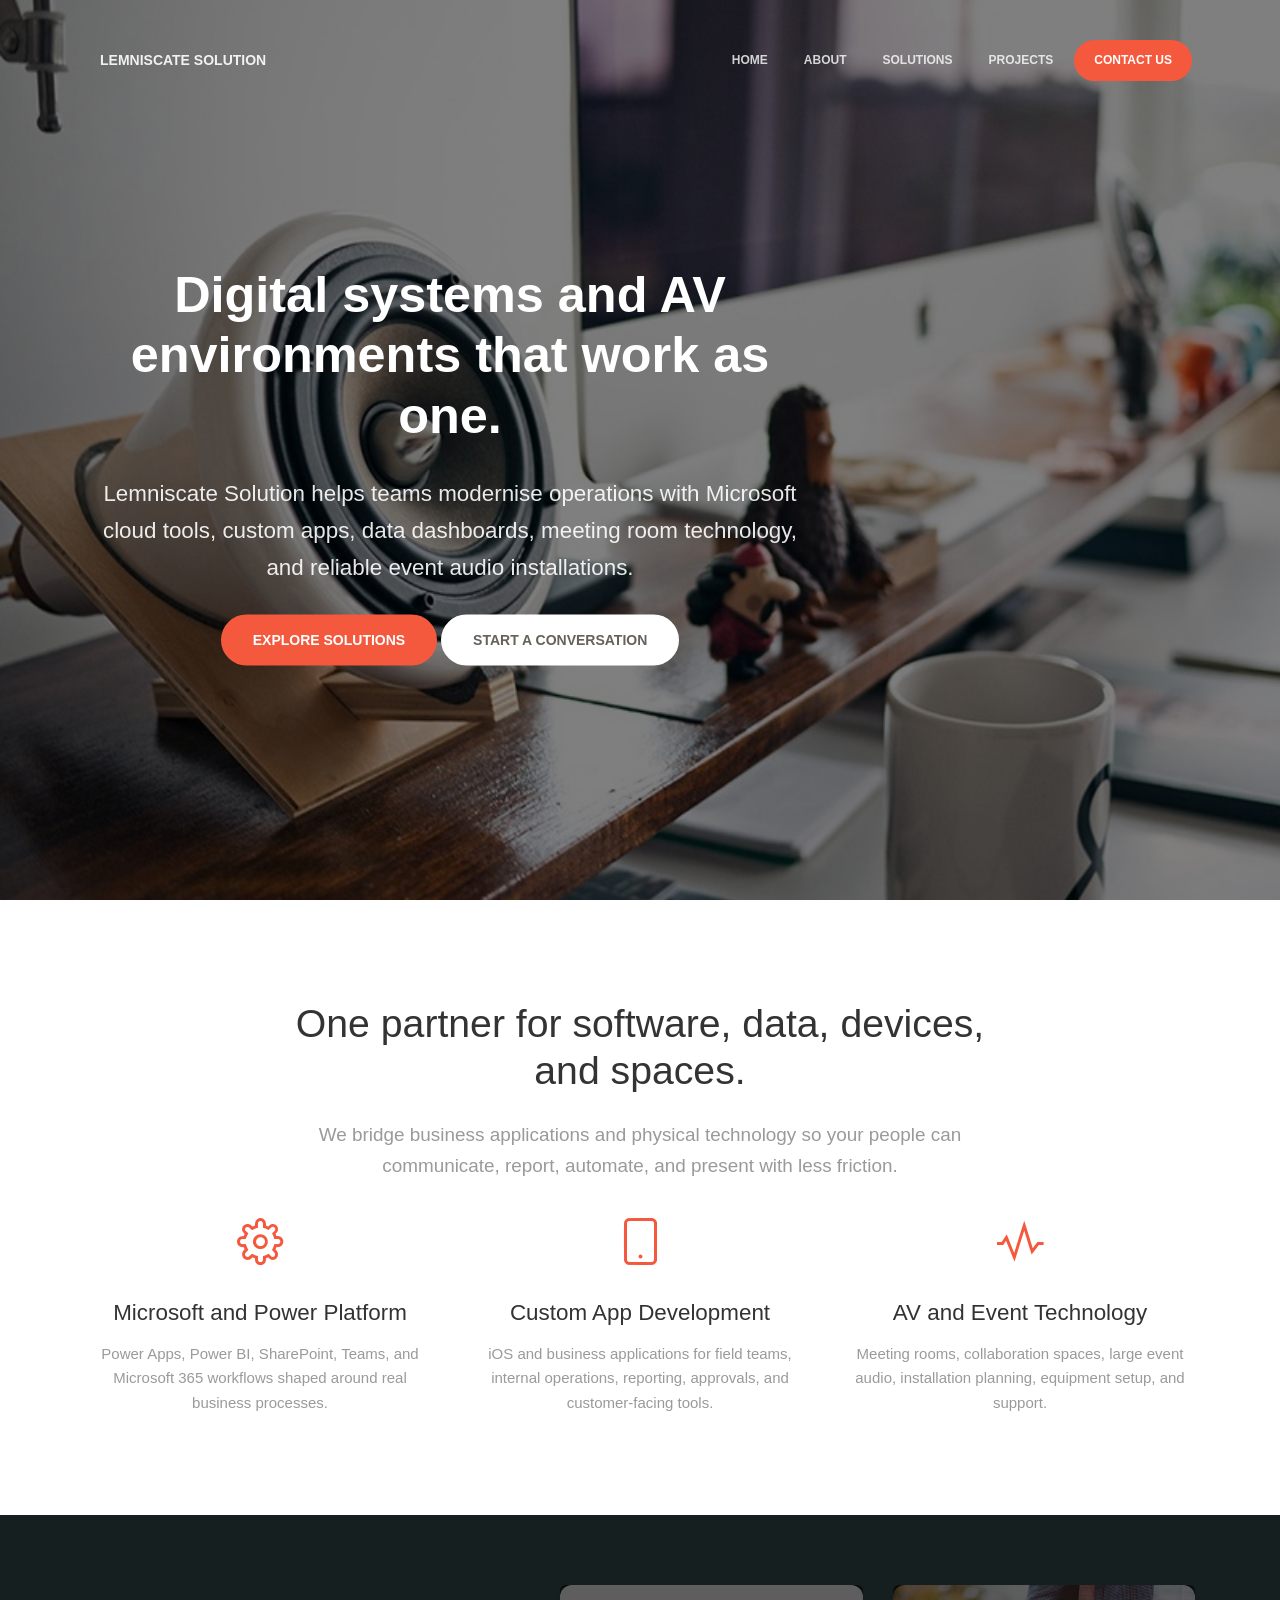
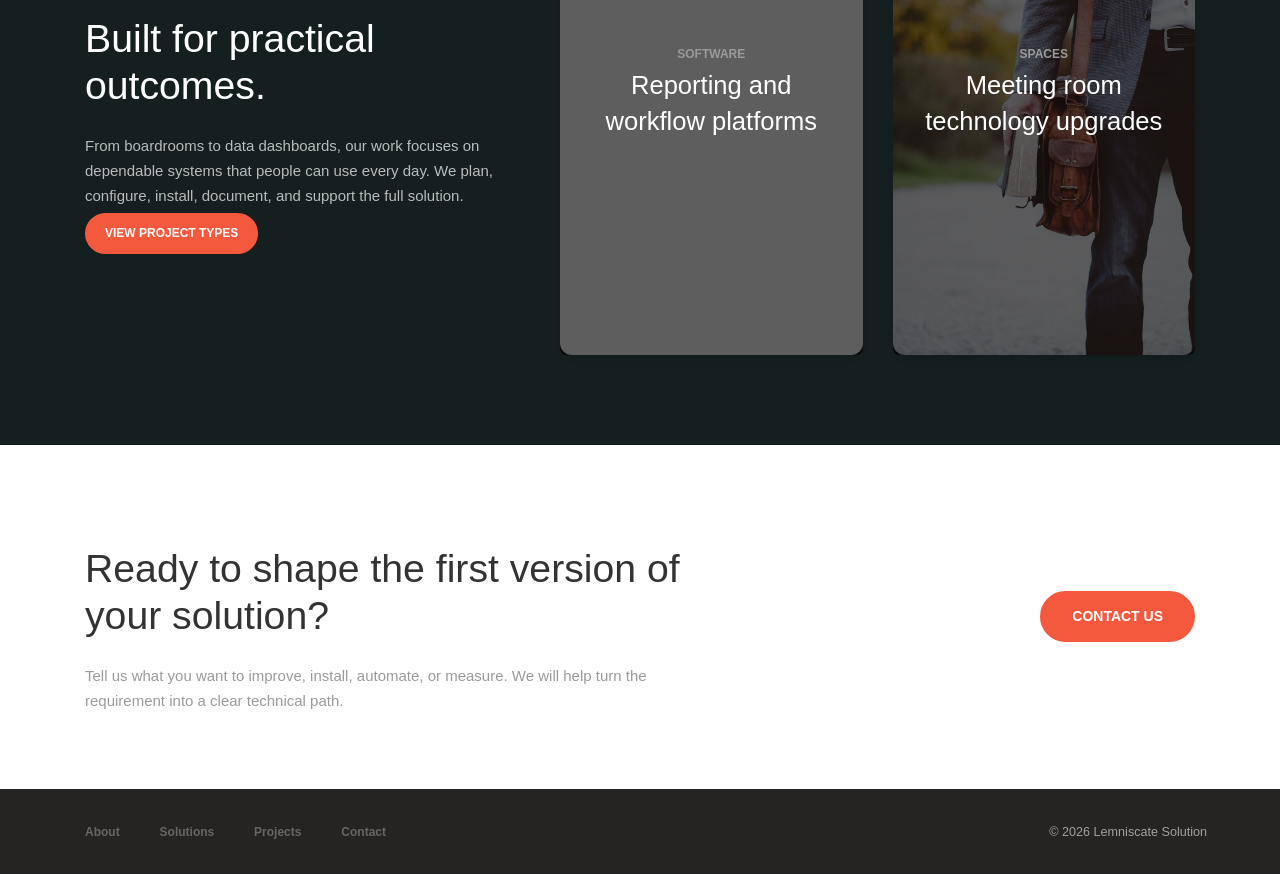
==== index.html @ 0b4289f6 "Clean repository reupload Co-authored-by: Copilot <223556219+Copilot@users.noreply.github.com>" ====
<!DOCTYPE html>
<html lang="en">

<head>
  <meta charset="utf-8" />
  <link rel="apple-touch-icon" sizes="76x76" href="./assets/img/apple-icon.png">
  <link rel="icon" type="image/png" href="./assets/img/favicon.png">
  <meta http-equiv="X-UA-Compatible" content="IE=edge,chrome=1" />
  <title>Lemniscate Solution | Digital and AV Integration</title>
  <meta name="description" content="Lemniscate Solution delivers Microsoft, Power Platform, iOS, meeting room, and event audio solutions." />
  <meta content="width=device-width, initial-scale=1.0, maximum-scale=1.0, user-scalable=0, shrink-to-fit=no" name="viewport" />
  <link href="./assets/css/bootstrap.min.css" rel="stylesheet" />
  <link href="./assets/css/paper-kit.css?v=2.3.1" rel="stylesheet" />
  <link href="./assets/css/company-site.css" rel="stylesheet" />
</head>

<body class="index-page sidebar-collapse">
  <nav class="navbar navbar-expand-lg fixed-top nav-down navbar-transparent" color-on-scroll="250">
    <div class="container">
      <div class="navbar-translate">
        <a class="navbar-brand" href="./index.html">Lemniscate Solution</a>
        <button class="navbar-toggler" type="button" data-toggle="collapse" data-target="#siteNavigation" aria-controls="siteNavigation" aria-expanded="false" aria-label="Toggle navigation">
          <span class="navbar-toggler-bar bar1"></span>
          <span class="navbar-toggler-bar bar2"></span>
          <span class="navbar-toggler-bar bar3"></span>
        </button>
      </div>
      <div class="collapse navbar-collapse" id="siteNavigation" data-color="orange">
        <ul class="navbar-nav ml-auto">
          <li class="nav-item active"><a class="nav-link" href="./index.html">Home</a></li>
          <li class="nav-item"><a class="nav-link" href="./about.html">About</a></li>
          <li class="nav-item"><a class="nav-link" href="./solutions.html">Solutions</a></li>
          <li class="nav-item"><a class="nav-link" href="./projects.html">Projects</a></li>
          <li class="nav-item"><a class="btn btn-round btn-danger" href="./contact.html">Contact Us</a></li>
        </ul>
      </div>
    </div>
  </nav>

  <div class="page-header hero-page" style="background-image: url('./assets/img/sections/jeff-sheldon.jpg')">
    <div class="filter"></div>
    <div class="content-center">
      <div class="container">
        <div class="row">
          <div class="col-lg-8">
            <h1 class="title">Digital systems and AV environments that work as one.</h1>
            <h4 class="description">Lemniscate Solution helps teams modernise operations with Microsoft cloud tools, custom apps, data dashboards, meeting room technology, and reliable event audio installations.</h4>
            <a class="btn btn-danger btn-round btn-lg" href="./solutions.html">Explore Solutions</a>
            <a class="btn btn-neutral btn-round btn-lg" href="./contact.html">Start a Conversation</a>
          </div>
        </div>
      </div>
    </div>
  </div>

  <div class="main">
    <div class="section section-services">
      <div class="container">
        <div class="row">
          <div class="col-md-8 ml-auto mr-auto text-center">
            <h2 class="title">One partner for software, data, devices, and spaces.</h2>
            <h5 class="description">We bridge business applications and physical technology so your people can communicate, report, automate, and present with less friction.</h5>
          </div>
        </div>
        <div class="row">
          <div class="col-md-4">
            <div class="info">
              <div class="icon icon-danger"><i class="nc-icon nc-settings-gear-65"></i></div>
              <div class="description">
                <h4 class="info-title">Microsoft and Power Platform</h4>
                <p>Power Apps, Power BI, SharePoint, Teams, and Microsoft 365 workflows shaped around real business processes.</p>
              </div>
            </div>
          </div>
          <div class="col-md-4">
            <div class="info">
              <div class="icon icon-danger"><i class="nc-icon nc-mobile"></i></div>
              <div class="description">
                <h4 class="info-title">Custom App Development</h4>
                <p>iOS and business applications for field teams, internal operations, reporting, approvals, and customer-facing tools.</p>
              </div>
            </div>
          </div>
          <div class="col-md-4">
            <div class="info">
              <div class="icon icon-danger"><i class="nc-icon nc-sound-wave"></i></div>
              <div class="description">
                <h4 class="info-title">AV and Event Technology</h4>
                <p>Meeting rooms, collaboration spaces, large event audio, installation planning, equipment setup, and support.</p>
              </div>
            </div>
          </div>
        </div>
      </div>
    </div>

    <div class="section section-dark section-project-preview">
      <div class="container">
        <div class="row">
          <div class="col-md-5">
            <h2 class="title">Built for practical outcomes.</h2>
            <p class="description">From boardrooms to data dashboards, our work focuses on dependable systems that people can use every day. We plan, configure, install, document, and support the full solution.</p>
            <a class="btn btn-danger btn-round" href="./projects.html">View Project Types</a>
          </div>
          <div class="col-md-7">
            <div class="row">
              <div class="col-sm-6">
                <div class="card card-background" style="background-image: url('./assets/img/demo/microsoft.jpg')">
                  <div class="card-body">
                    <h6 class="card-category">Software</h6>
                    <h3 class="card-title">Reporting and workflow platforms</h3>
                  </div>
                </div>
              </div>
              <div class="col-sm-6">
                <div class="card card-background" style="background-image: url('./assets/img/sections/ben-white.jpg')">
                  <div class="card-body">
                    <h6 class="card-category">Spaces</h6>
                    <h3 class="card-title">Meeting room technology upgrades</h3>
                  </div>
                </div>
              </div>
            </div>
          </div>
        </div>
      </div>
    </div>

    <div class="section">
      <div class="container">
        <div class="row align-items-center">
          <div class="col-md-7">
            <h2 class="title">Ready to shape the first version of your solution?</h2>
            <p class="description">Tell us what you want to improve, install, automate, or measure. We will help turn the requirement into a clear technical path.</p>
          </div>
          <div class="col-md-5 text-md-right">
            <a class="btn btn-danger btn-round btn-lg" href="./contact.html">Contact Us</a>
          </div>
        </div>
      </div>
    </div>
  </div>

  <footer class="footer footer-black">
    <div class="container">
      <div class="row">
        <nav class="footer-nav">
          <ul>
            <li><a href="./about.html">About</a></li>
            <li><a href="./solutions.html">Solutions</a></li>
            <li><a href="./projects.html">Projects</a></li>
            <li><a href="./contact.html">Contact</a></li>
          </ul>
        </nav>
        <div class="credits ml-auto">
          <span class="copyright">© <script>document.write(new Date().getFullYear())</script> Lemniscate Solution</span>
        </div>
      </div>
    </div>
  </footer>

  <script src="./assets/js/core/jquery.min.js" type="text/javascript"></script>
  <script src="./assets/js/core/popper.min.js" type="text/javascript"></script>
  <script src="./assets/js/core/bootstrap.min.js" type="text/javascript"></script>
  <script src="./assets/js/paper-kit.min.js?v=2.3.1" type="text/javascript"></script>
</body>

</html>
<!--
=========================================================
* Paper Kit Pro - v2.3.1
=========================================================

* Product Page: https://www.creative-tim.com/product/paper-kit-2-pro
* Copyright 2020 Creative Tim (https://www.creative-tim.com)

Coded by www.creative-tim.com

 =========================================================

* The above copyright notice and this permission notice shall be included in all copies or substantial portions of the Software.
-->
---- assets/css/company-site.css ----
.navbar .navbar-brand {
  font-weight: 700;
  letter-spacing: 0;
}

.hero-page .title,
.inner-page-header .title {
  font-weight: 700;
  letter-spacing: 0;
}

.hero-page .description,
.inner-page-header .description {
  color: rgba(255, 255, 255, 0.9);
  margin-bottom: 28px;
}

.section-services .info {
  padding: 24px 10px;
}

.section-services .info p,
.description,
.card-description {
  line-height: 1.65;
}

.section-project-preview .card-background {
  min-height: 260px;
}

.page-header.page-header-small {
  min-height: 48vh;
}

.inner-page-header .content-center {
  max-width: 860px;
}

.solution-card,
.project-card {
  height: 100%;
}

.project-card .card-image img {
  height: 220px;
  object-fit: cover;
  width: 100%;
}

.capability-list {
  list-style: none;
  margin: 20px 0 0;
  padding: 0;
}

.capability-list li {
  border-bottom: 1px solid #f0eeee;
  padding: 12px 0;
}

.capability-list li:last-child {
  border-bottom: 0;
}

.contact-detail {
  margin-bottom: 24px;
}

.contact-detail .icon {
  float: left;
  font-size: 26px;
  margin-right: 14px;
}

.contact-detail p {
  margin-bottom: 0;
}

.footer .footer-nav ul li a {
  text-transform: none;
}

@media (max-width: 767px) {
  .hero-page .btn {
    margin-bottom: 10px;
  }

  .page-header .title {
    font-size: 2.1em;
  }

  .section-project-preview .card-background {
    margin-top: 20px;
  }
}
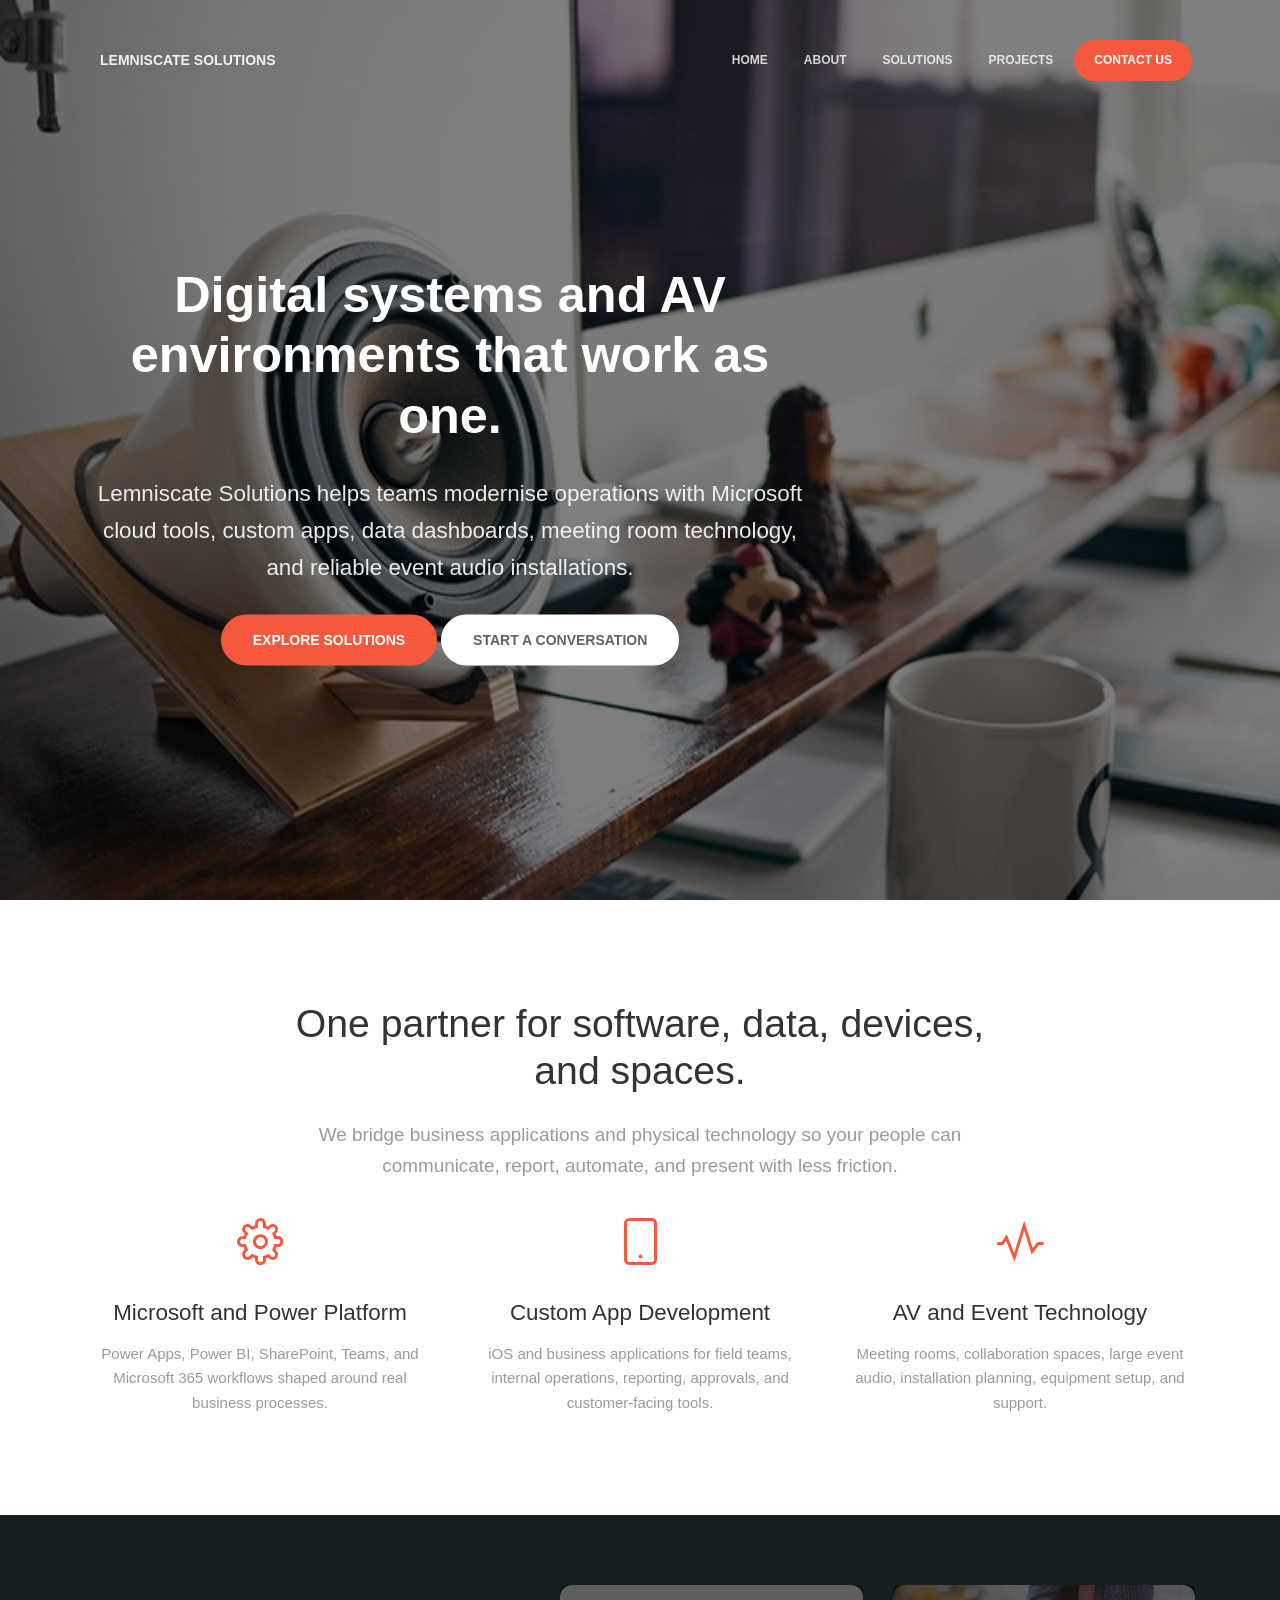
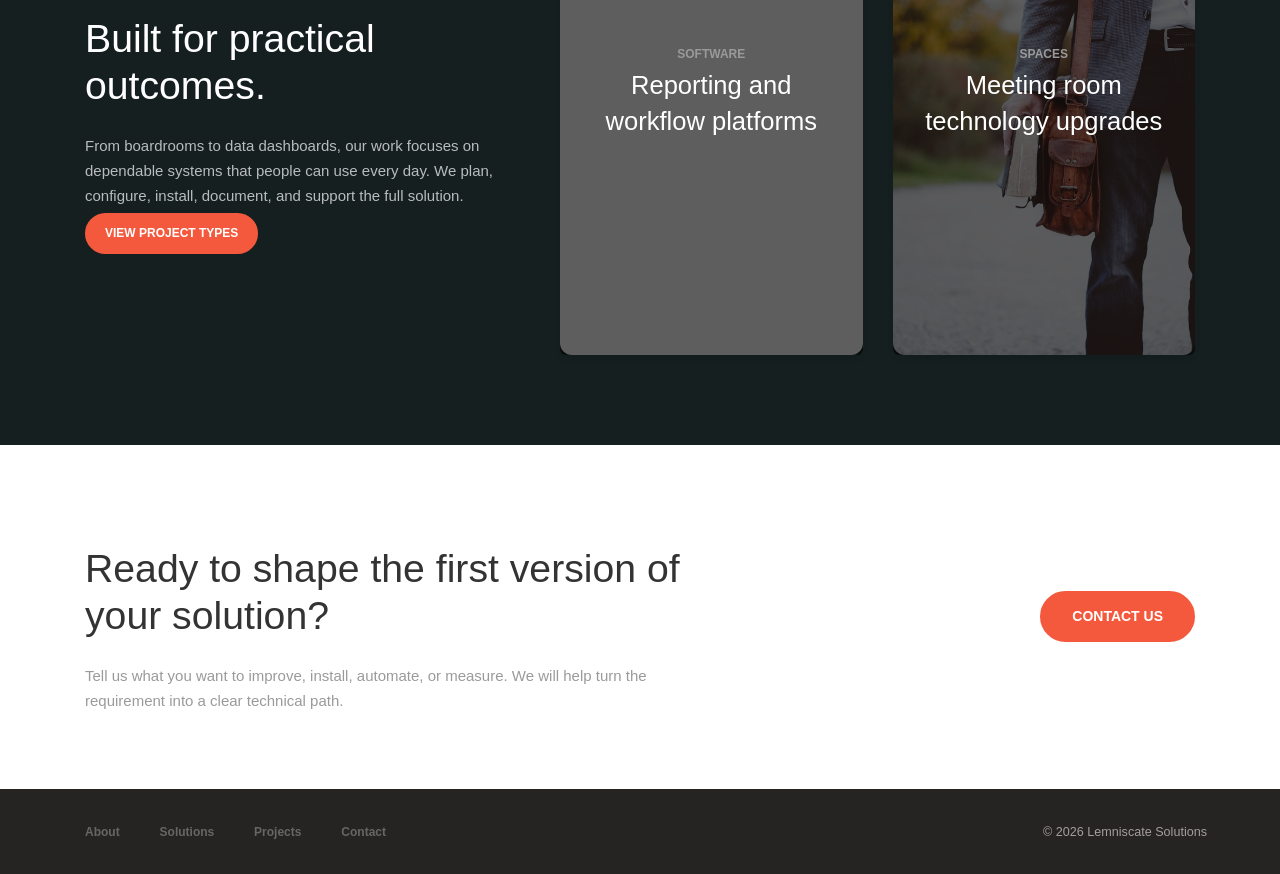
==== commit f1899606: "update names" ====
--- a/index.html
+++ b/index.html
@@ -6,8 +6,8 @@
   <link rel="apple-touch-icon" sizes="76x76" href="./assets/img/apple-icon.png">
   <link rel="icon" type="image/png" href="./assets/img/favicon.png">
   <meta http-equiv="X-UA-Compatible" content="IE=edge,chrome=1" />
-  <title>Lemniscate Solution | Digital and AV Integration</title>
-  <meta name="description" content="Lemniscate Solution delivers Microsoft, Power Platform, iOS, meeting room, and event audio solutions." />
+  <title>Lemniscate Solutions | Digital and AV Integration</title>
+  <meta name="description" content="Lemniscate Solutions delivers Microsoft, Power Platform, iOS, meeting room, and event audio solutions." />
   <meta content="width=device-width, initial-scale=1.0, maximum-scale=1.0, user-scalable=0, shrink-to-fit=no" name="viewport" />
   <link href="./assets/css/bootstrap.min.css" rel="stylesheet" />
   <link href="./assets/css/paper-kit.css?v=2.3.1" rel="stylesheet" />
@@ -18,7 +18,7 @@
   <nav class="navbar navbar-expand-lg fixed-top nav-down navbar-transparent" color-on-scroll="250">
     <div class="container">
       <div class="navbar-translate">
-        <a class="navbar-brand" href="./index.html">Lemniscate Solution</a>
+        <a class="navbar-brand" href="./index.html">Lemniscate Solutions</a>
         <button class="navbar-toggler" type="button" data-toggle="collapse" data-target="#siteNavigation" aria-controls="siteNavigation" aria-expanded="false" aria-label="Toggle navigation">
           <span class="navbar-toggler-bar bar1"></span>
           <span class="navbar-toggler-bar bar2"></span>
@@ -44,7 +44,7 @@
         <div class="row">
           <div class="col-lg-8">
             <h1 class="title">Digital systems and AV environments that work as one.</h1>
-            <h4 class="description">Lemniscate Solution helps teams modernise operations with Microsoft cloud tools, custom apps, data dashboards, meeting room technology, and reliable event audio installations.</h4>
+            <h4 class="description">Lemniscate Solutions helps teams modernise operations with Microsoft cloud tools, custom apps, data dashboards, meeting room technology, and reliable event audio installations.</h4>
             <a class="btn btn-danger btn-round btn-lg" href="./solutions.html">Explore Solutions</a>
             <a class="btn btn-neutral btn-round btn-lg" href="./contact.html">Start a Conversation</a>
           </div>
@@ -153,7 +153,7 @@
           </ul>
         </nav>
         <div class="credits ml-auto">
-          <span class="copyright">© <script>document.write(new Date().getFullYear())</script> Lemniscate Solution</span>
+          <span class="copyright">© <script>document.write(new Date().getFullYear())</script> Lemniscate Solutions</span>
         </div>
       </div>
     </div>
--- a/assets/css/company-site.css
+++ b/assets/css/company-site.css
@@ -48,6 +48,12 @@
   width: 100%;
 }
 
+.project-detail-image {
+  height: 420px;
+  object-fit: cover;
+  width: 100%;
+}
+
 .capability-list {
   list-style: none;
   margin: 20px 0 0;
@@ -93,4 +99,8 @@
   .section-project-preview .card-background {
     margin-top: 20px;
   }
+
+  .project-detail-image {
+    height: 300px;
+  }
 }
